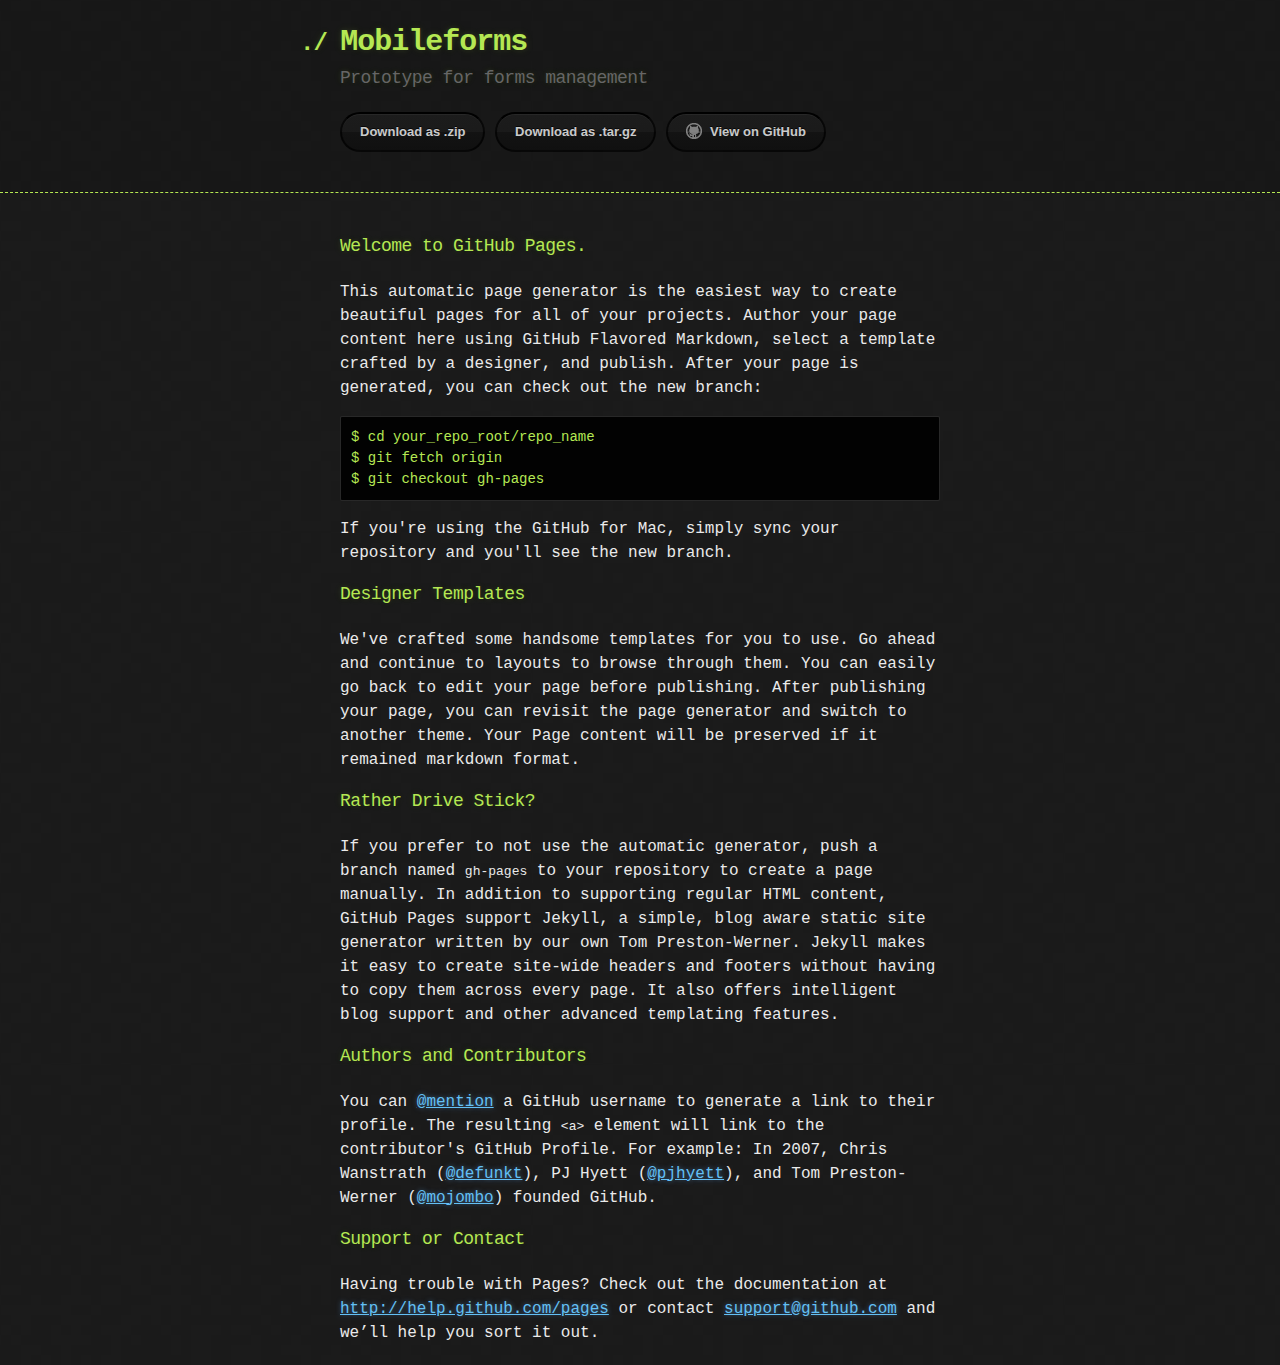
==== index.html @ 468bba08 "Create gh-pages branch via GitHub" ====
<!DOCTYPE html>
<html>
  <head>
    <meta charset='utf-8'>
    <meta http-equiv="X-UA-Compatible" content="chrome=1">

    <link rel="stylesheet" type="text/css" href="stylesheets/stylesheet.css" media="screen" />
    <link rel="stylesheet" type="text/css" href="stylesheets/pygment_trac.css" media="screen" />
    <link rel="stylesheet" type="text/css" href="stylesheets/print.css" media="print" />

    <title>Mobileforms by tombaker1</title>
  </head>

  <body>

    <header>
      <div class="container">
        <h1>Mobileforms</h1>
        <h2>Prototype for forms management</h2>

        <section id="downloads">
          <a href="https://github.com/tombaker1/MobileForms/zipball/master" class="btn">Download as .zip</a>
          <a href="https://github.com/tombaker1/MobileForms/tarball/master" class="btn">Download as .tar.gz</a>
          <a href="https://github.com/tombaker1/MobileForms" class="btn btn-github"><span class="icon"></span>View on GitHub</a>
        </section>
      </div>
    </header>

    <div class="container">
      <section id="main_content">
        <h3>
<a name="welcome-to-github-pages" class="anchor" href="#welcome-to-github-pages"><span class="octicon octicon-link"></span></a>Welcome to GitHub Pages.</h3>

<p>This automatic page generator is the easiest way to create beautiful pages for all of your projects. Author your page content here using GitHub Flavored Markdown, select a template crafted by a designer, and publish. After your page is generated, you can check out the new branch:</p>

<pre><code>$ cd your_repo_root/repo_name
$ git fetch origin
$ git checkout gh-pages
</code></pre>

<p>If you're using the GitHub for Mac, simply sync your repository and you'll see the new branch.</p>

<h3>
<a name="designer-templates" class="anchor" href="#designer-templates"><span class="octicon octicon-link"></span></a>Designer Templates</h3>

<p>We've crafted some handsome templates for you to use. Go ahead and continue to layouts to browse through them. You can easily go back to edit your page before publishing. After publishing your page, you can revisit the page generator and switch to another theme. Your Page content will be preserved if it remained markdown format.</p>

<h3>
<a name="rather-drive-stick" class="anchor" href="#rather-drive-stick"><span class="octicon octicon-link"></span></a>Rather Drive Stick?</h3>

<p>If you prefer to not use the automatic generator, push a branch named <code>gh-pages</code> to your repository to create a page manually. In addition to supporting regular HTML content, GitHub Pages support Jekyll, a simple, blog aware static site generator written by our own Tom Preston-Werner. Jekyll makes it easy to create site-wide headers and footers without having to copy them across every page. It also offers intelligent blog support and other advanced templating features.</p>

<h3>
<a name="authors-and-contributors" class="anchor" href="#authors-and-contributors"><span class="octicon octicon-link"></span></a>Authors and Contributors</h3>

<p>You can <a href="https://github.com/blog/821" class="user-mention">@mention</a> a GitHub username to generate a link to their profile. The resulting <code>&lt;a&gt;</code> element will link to the contributor's GitHub Profile. For example: In 2007, Chris Wanstrath (<a href="https://github.com/defunkt" class="user-mention">@defunkt</a>), PJ Hyett (<a href="https://github.com/pjhyett" class="user-mention">@pjhyett</a>), and Tom Preston-Werner (<a href="https://github.com/mojombo" class="user-mention">@mojombo</a>) founded GitHub.</p>

<h3>
<a name="support-or-contact" class="anchor" href="#support-or-contact"><span class="octicon octicon-link"></span></a>Support or Contact</h3>

<p>Having trouble with Pages? Check out the documentation at <a href="http://help.github.com/pages">http://help.github.com/pages</a> or contact <a href="mailto:support@github.com">support@github.com</a> and we’ll help you sort it out.</p>
      </section>
    </div>

    
  </body>
</html>
---- stylesheets/stylesheet.css ----
body {
  margin: 0;
  padding: 0;
  background: #151515 url("../images/bkg.png") 0 0;
  color: #eaeaea;
  font: 16px;
  line-height: 1.5;
  font-family: Monaco, "Bitstream Vera Sans Mono", "Lucida Console", Terminal, monospace;
}

/* General & 'Reset' Stuff */

.container {
  width: 90%;
  max-width: 600px;
  margin: 0 auto;
}

section {
  display: block;
  margin: 0 0 20px 0;
}

h1, h2, h3, h4, h5, h6 {
  margin: 0 0 20px;
}

li {
  line-height: 1.4 ;
}

/* Header, <header>
   header   - container
   h1       - project name
   h2       - project description
*/

header {
  background: rgba(0, 0, 0, 0.1);
  width: 100%;
  border-bottom: 1px dashed #b5e853;
  padding: 20px 0;
  margin: 0 0 40px 0;
}

header h1 {
  font-size: 30px;
  line-height: 1.5;
  margin: 0 0 0 -40px;
  font-weight: bold;
  font-family: Monaco, "Bitstream Vera Sans Mono", "Lucida Console", Terminal, monospace;
  color: #b5e853;
  text-shadow: 0 1px 1px rgba(0, 0, 0, 0.1),
               0 0 5px rgba(181, 232, 83, 0.1),
               0 0 10px rgba(181, 232, 83, 0.1);
  letter-spacing: -1px;
  -webkit-font-smoothing: antialiased;
}

header h1:before {
  content: "./ ";
  font-size: 24px;
}

header h2 {
  font-size: 18px;
  font-weight: 300;
  color: #666;
}

#downloads .btn {
  display: inline-block;
  text-align: center;
  margin: 0;
}

/* Main Content
*/

#main_content {
  width: 100%;
  -webkit-font-smoothing: antialiased;
}
section img {
  max-width: 100%
}

h1, h2, h3, h4, h5, h6 {
  font-weight: normal;
  font-family: Monaco, "Bitstream Vera Sans Mono", "Lucida Console", Terminal, monospace;
  color: #b5e853;
  letter-spacing: -0.03em;
  text-shadow: 0 1px 1px rgba(0, 0, 0, 0.1),
               0 0 5px rgba(181, 232, 83, 0.1),
               0 0 10px rgba(181, 232, 83, 0.1);
}

#main_content h1 {
  font-size: 30px;
}

#main_content h2 {
  font-size: 24px;
}

#main_content h3 {
  font-size: 18px;
}

#main_content h4 {
  font-size: 14px;
}

#main_content h5 {
  font-size: 12px;
  text-transform: uppercase;
  margin: 0 0 5px 0;
}

#main_content h6 {
  font-size: 12px;
  text-transform: uppercase;
  color: #999;
  margin: 0 0 5px 0;
}

dt {
  font-style: italic;
  font-weight: bold;
}

ul li {
  list-style: none;
}

ul li:before {
  content: ">>";
  font-family: Monaco, "Bitstream Vera Sans Mono", "Lucida Console", Terminal, monospace;
  font-size: 13px;
  color: #b5e853;
  margin-left: -37px;
  margin-right: 21px;
  line-height: 16px;
}

blockquote {
  color: #aaa;
  padding-left: 10px;
  border-left: 1px dotted #666;
}

pre {
  background: rgba(0, 0, 0, 0.9);
  border: 1px solid rgba(255, 255, 255, 0.15);
  padding: 10px;
  font-size: 14px;
  color: #b5e853;
  border-radius: 2px;
  -moz-border-radius: 2px;
  -webkit-border-radius: 2px;
  text-wrap: normal;
  overflow: auto;
  overflow-y: hidden;
}

table {
  width: 100%;
  margin: 0 0 20px 0;
}

th {
  text-align: left;
  border-bottom: 1px dashed #b5e853;
  padding: 5px 10px;
}

td {
  padding: 5px 10px;
}

hr {
  height: 0;
  border: 0;
  border-bottom: 1px dashed #b5e853;
  color: #b5e853;
}

/* Buttons
*/

.btn {
  display: inline-block;
  background: -webkit-linear-gradient(top, rgba(40, 40, 40, 0.3), rgba(35, 35, 35, 0.3) 50%, rgba(10, 10, 10, 0.3) 50%, rgba(0, 0, 0, 0.3));
  padding: 8px 18px;
  border-radius: 50px;
  border: 2px solid rgba(0, 0, 0, 0.7);
  border-bottom: 2px solid rgba(0, 0, 0, 0.7);
  border-top: 2px solid rgba(0, 0, 0, 1);
  color: rgba(255, 255, 255, 0.8);
  font-family: Helvetica, Arial, sans-serif;
  font-weight: bold;
  font-size: 13px;
  text-decoration: none;
  text-shadow: 0 -1px 0 rgba(0, 0, 0, 0.75);
  box-shadow: inset 0 1px 0 rgba(255, 255, 255, 0.05);
}

.btn:hover {
  background: -webkit-linear-gradient(top, rgba(40, 40, 40, 0.6), rgba(35, 35, 35, 0.6) 50%, rgba(10, 10, 10, 0.8) 50%, rgba(0, 0, 0, 0.8));
}

.btn .icon {
  display: inline-block;
  width: 16px;
  height: 16px;
  margin: 1px 8px 0 0;
  float: left;
}

.btn-github .icon {
  opacity: 0.6;
  background: url("../images/blacktocat.png") 0 0 no-repeat;
}

/* Links
   a, a:hover, a:visited
*/

a {
  color: #63c0f5;
  text-shadow: 0 0 5px rgba(104, 182, 255, 0.5);
}

/* Clearfix */

.cf:before, .cf:after {
  content:"";
  display:table;
}

.cf:after {
  clear:both;
}

.cf {
  zoom:1;
}
---- stylesheets/pygment_trac.css ----
.highlight .c { color: #999988; font-style: italic } /* Comment */
.highlight .err { color: #a61717; background-color: #e3d2d2 } /* Error */
.highlight .k { font-weight: bold } /* Keyword */
.highlight .o { font-weight: bold } /* Operator */
.highlight .cm { color: #999988; font-style: italic } /* Comment.Multiline */
.highlight .cp { color: #999999; font-weight: bold } /* Comment.Preproc */
.highlight .c1 { color: #999988; font-style: italic } /* Comment.Single */
.highlight .cs { color: #999999; font-weight: bold; font-style: italic } /* Comment.Special */
.highlight .gd { color: #000000; background-color: #ffdddd } /* Generic.Deleted */
.highlight .gd .x { color: #000000; background-color: #ffaaaa } /* Generic.Deleted.Specific */
.highlight .ge { font-style: italic } /* Generic.Emph */
.highlight .gr { color: #aa0000 } /* Generic.Error */
.highlight .gh { color: #999999 } /* Generic.Heading */
.highlight .gi { color: #000000; background-color: #ddffdd } /* Generic.Inserted */
.highlight .gi .x { color: #000000; background-color: #aaffaa } /* Generic.Inserted.Specific */
.highlight .go { color: #888888 } /* Generic.Output */
.highlight .gp { color: #555555 } /* Generic.Prompt */
.highlight .gs { font-weight: bold } /* Generic.Strong */
.highlight .gu { color: #800080; font-weight: bold; } /* Generic.Subheading */
.highlight .gt { color: #aa0000 } /* Generic.Traceback */
.highlight .kc { font-weight: bold } /* Keyword.Constant */
.highlight .kd { font-weight: bold } /* Keyword.Declaration */
.highlight .kn { font-weight: bold } /* Keyword.Namespace */
.highlight .kp { font-weight: bold } /* Keyword.Pseudo */
.highlight .kr { font-weight: bold } /* Keyword.Reserved */
.highlight .kt { color: #445588; font-weight: bold } /* Keyword.Type */
.highlight .m { color: #009999 } /* Literal.Number */
.highlight .s { color: #d14 } /* Literal.String */
.highlight .na { color: #008080 } /* Name.Attribute */
.highlight .nb { color: #0086B3 } /* Name.Builtin */
.highlight .nc { color: #445588; font-weight: bold } /* Name.Class */
.highlight .no { color: #008080 } /* Name.Constant */
.highlight .ni { color: #800080 } /* Name.Entity */
.highlight .ne { color: #990000; font-weight: bold } /* Name.Exception */
.highlight .nf { color: #990000; font-weight: bold } /* Name.Function */
.highlight .nn { color: #555555 } /* Name.Namespace */
.highlight .nt { color: #CBDFFF } /* Name.Tag */
.highlight .nv { color: #008080 } /* Name.Variable */
.highlight .ow { font-weight: bold } /* Operator.Word */
.highlight .w { color: #bbbbbb } /* Text.Whitespace */
.highlight .mf { color: #009999 } /* Literal.Number.Float */
.highlight .mh { color: #009999 } /* Literal.Number.Hex */
.highlight .mi { color: #009999 } /* Literal.Number.Integer */
.highlight .mo { color: #009999 } /* Literal.Number.Oct */
.highlight .sb { color: #d14 } /* Literal.String.Backtick */
.highlight .sc { color: #d14 } /* Literal.String.Char */
.highlight .sd { color: #d14 } /* Literal.String.Doc */
.highlight .s2 { color: #d14 } /* Literal.String.Double */
.highlight .se { color: #d14 } /* Literal.String.Escape */
.highlight .sh { color: #d14 } /* Literal.String.Heredoc */
.highlight .si { color: #d14 } /* Literal.String.Interpol */
.highlight .sx { color: #d14 } /* Literal.String.Other */
.highlight .sr { color: #009926 } /* Literal.String.Regex */
.highlight .s1 { color: #d14 } /* Literal.String.Single */
.highlight .ss { color: #990073 } /* Literal.String.Symbol */
.highlight .bp { color: #999999 } /* Name.Builtin.Pseudo */
.highlight .vc { color: #008080 } /* Name.Variable.Class */
.highlight .vg { color: #008080 } /* Name.Variable.Global */
.highlight .vi { color: #008080 } /* Name.Variable.Instance */
.highlight .il { color: #009999 } /* Literal.Number.Integer.Long */

.type-csharp .highlight .k { color: #0000FF }
.type-csharp .highlight .kt { color: #0000FF }
.type-csharp .highlight .nf { color: #000000; font-weight: normal }
.type-csharp .highlight .nc { color: #2B91AF }
.type-csharp .highlight .nn { color: #000000 }
.type-csharp .highlight .s { color: #A31515 }
.type-csharp .highlight .sc { color: #A31515 }
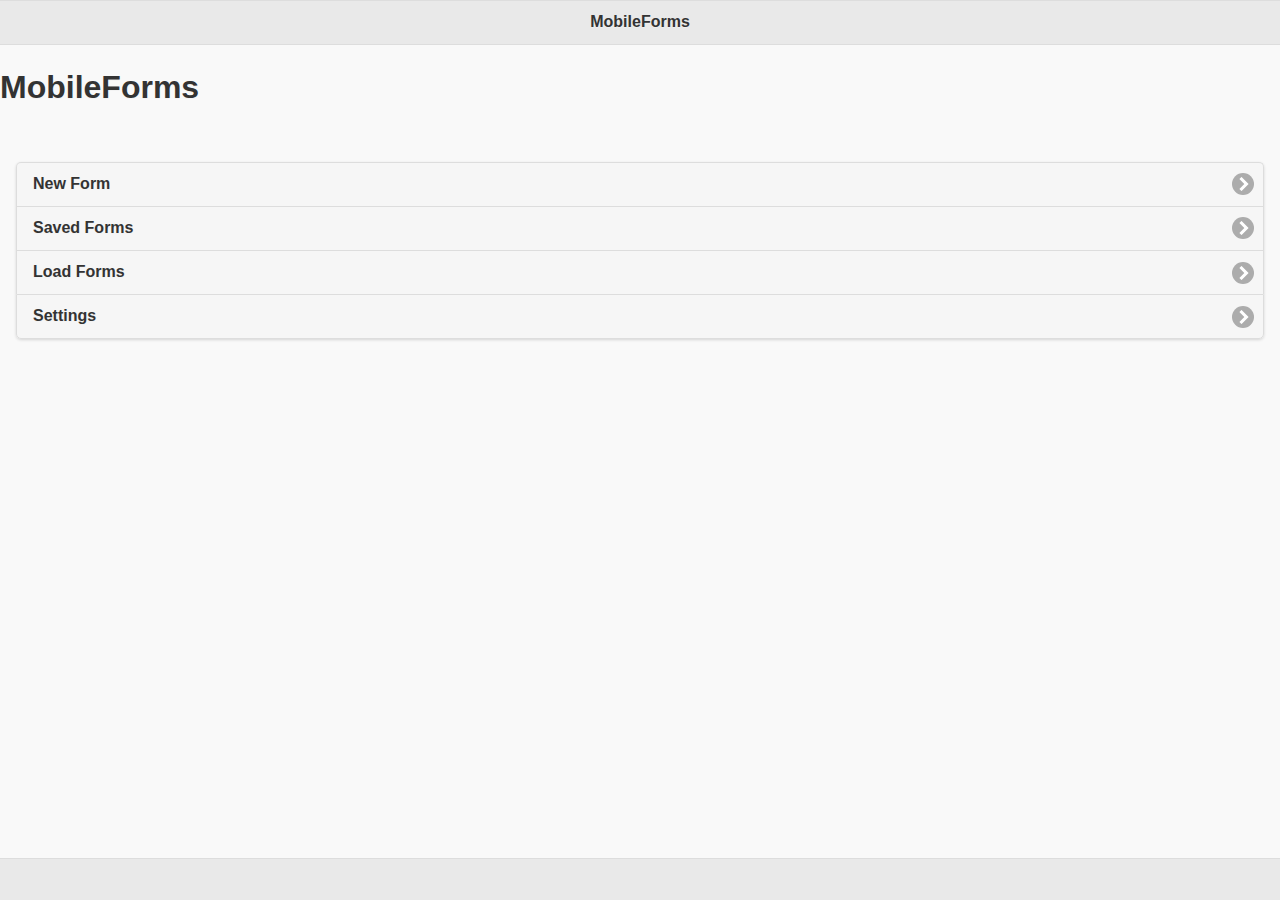
==== commit 2065b40a: "fixing index.html" ====
--- a/index.html
+++ b/index.html
@@ -1,67 +1,119 @@
 <!DOCTYPE html>
 <html>
-  <head>
-    <meta charset='utf-8'>
-    <meta http-equiv="X-UA-Compatible" content="chrome=1">
-
-    <link rel="stylesheet" type="text/css" href="stylesheets/stylesheet.css" media="screen" />
-    <link rel="stylesheet" type="text/css" href="stylesheets/pygment_trac.css" media="screen" />
-    <link rel="stylesheet" type="text/css" href="stylesheets/print.css" media="print" />
-
-    <title>Mobileforms by tombaker1</title>
-  </head>
-
-  <body>
-
-    <header>
-      <div class="container">
-        <h1>Mobileforms</h1>
-        <h2>Prototype for forms management</h2>
-
-        <section id="downloads">
-          <a href="https://github.com/tombaker1/MobileForms/zipball/master" class="btn">Download as .zip</a>
-          <a href="https://github.com/tombaker1/MobileForms/tarball/master" class="btn">Download as .tar.gz</a>
-          <a href="https://github.com/tombaker1/MobileForms" class="btn btn-github"><span class="icon"></span>View on GitHub</a>
-        </section>
-      </div>
-    </header>
-
-    <div class="container">
-      <section id="main_content">
-        <h3>
-<a name="welcome-to-github-pages" class="anchor" href="#welcome-to-github-pages"><span class="octicon octicon-link"></span></a>Welcome to GitHub Pages.</h3>
-
-<p>This automatic page generator is the easiest way to create beautiful pages for all of your projects. Author your page content here using GitHub Flavored Markdown, select a template crafted by a designer, and publish. After your page is generated, you can check out the new branch:</p>
-
-<pre><code>$ cd your_repo_root/repo_name
-$ git fetch origin
-$ git checkout gh-pages
-</code></pre>
-
-<p>If you're using the GitHub for Mac, simply sync your repository and you'll see the new branch.</p>
-
-<h3>
-<a name="designer-templates" class="anchor" href="#designer-templates"><span class="octicon octicon-link"></span></a>Designer Templates</h3>
-
-<p>We've crafted some handsome templates for you to use. Go ahead and continue to layouts to browse through them. You can easily go back to edit your page before publishing. After publishing your page, you can revisit the page generator and switch to another theme. Your Page content will be preserved if it remained markdown format.</p>
-
-<h3>
-<a name="rather-drive-stick" class="anchor" href="#rather-drive-stick"><span class="octicon octicon-link"></span></a>Rather Drive Stick?</h3>
-
-<p>If you prefer to not use the automatic generator, push a branch named <code>gh-pages</code> to your repository to create a page manually. In addition to supporting regular HTML content, GitHub Pages support Jekyll, a simple, blog aware static site generator written by our own Tom Preston-Werner. Jekyll makes it easy to create site-wide headers and footers without having to copy them across every page. It also offers intelligent blog support and other advanced templating features.</p>
-
-<h3>
-<a name="authors-and-contributors" class="anchor" href="#authors-and-contributors"><span class="octicon octicon-link"></span></a>Authors and Contributors</h3>
-
-<p>You can <a href="https://github.com/blog/821" class="user-mention">@mention</a> a GitHub username to generate a link to their profile. The resulting <code>&lt;a&gt;</code> element will link to the contributor's GitHub Profile. For example: In 2007, Chris Wanstrath (<a href="https://github.com/defunkt" class="user-mention">@defunkt</a>), PJ Hyett (<a href="https://github.com/pjhyett" class="user-mention">@pjhyett</a>), and Tom Preston-Werner (<a href="https://github.com/mojombo" class="user-mention">@mojombo</a>) founded GitHub.</p>
-
-<h3>
-<a name="support-or-contact" class="anchor" href="#support-or-contact"><span class="octicon octicon-link"></span></a>Support or Contact</h3>
-
-<p>Having trouble with Pages? Check out the documentation at <a href="http://help.github.com/pages">http://help.github.com/pages</a> or contact <a href="mailto:support@github.com">support@github.com</a> and we’ll help you sort it out.</p>
-      </section>
-    </div>
-
-    
-  </body>
-</html>+        <meta http-equiv="Content-Type" content="text/html; charset=UTF-8" />
+        <meta name = "format-detection" content = "telephone=no"/>
+        <meta name="viewport" content="user-scalable=no, initial-scale=1, maximum-scale=1, minimum-scale=1, width=device-width" />
+        <!-- link rel="stylesheet" type="text/css" href="css/index.css" / -->
+        <title>MobileForms</title>
+        <!-- Module to load
+        -->
+        <!-- script type="text/javascript" src="cordova.js"></script -->
+        <script type="text/javascript" src="www/cordova_webapp.js"></script>
+        <script type="text/javascript" src="www/lib/jquery/jquery-2.1.0.min.js"></script>
+        <script type="text/javascript" src="www/lib/underscore-1.6.0/underscore-min.js"></script>
+        <script type="text/javascript" src="www/lib/backbone-1.1.2/backbone.js"></script>
+        <link rel="stylesheet" href="www/lib/jquery/jquery.mobile-1.4.2.min.css"></link>
+        <script type="text/javascript" src="www/lib/jquery/jquery.mobile-1.4.2.min.js"></script>
+        <link rel="stylesheet" href="www/css/index.css"></link>
+    </head>
+    <body>
+        <!-- Application pages -->
+        <div id="page-home" class="page" data-role="page">
+            <div data-role="header" data-add-back-btn="true"><h1>MobileForms</h1></div>            <h1>MobileForms</h1>
+            <div data-role="content">
+                <ul id="menu" data-role="listview" data-inset="true">
+                    <li><a href="#page-new-form" data-transition='slide'>New Form</a></li>
+                    <li><a href="#page-saved-forms" data-transition='slide'>Saved Forms</a></li>
+                    <li><a href="#page-load-form" data-transition='slide'>Load Forms</a></li>
+                    <li><a href="#page-settings" data-transition='slide'>Settings</a></li>
+                </ul>
+            </div>
+            <div data-role="footer"  data-position="fixed"><h4></h4></div>
+        </div>
+        
+        <div id="page-new-form" class="page" data-role="page">
+            <div data-role="header" data-add-back-btn="true"><h1>New Form</h1></div>
+            <div data-role="content">
+                <ul id="form-items" data-role="listview" data-inset="true"></ul>
+            </div>
+            <div data-role="footer"  data-position="fixed"><h4></h4></div>
+        </div>
+        
+        <div id="page-saved-forms" class="page" data-role="page">
+            <div data-role="header" data-add-back-btn="true"><h1>Saved Forms</h1></div>
+            <div data-role="content">
+                <ul id="form-saved-list" data-role="listview" data-inset="true"></ul>                
+            </div>
+            <div data-role="footer"  data-position="fixed"><h4></h4></div>
+        </div>
+        
+        <div id="page-load-form" class="page" data-role="page">
+            <div data-role="header" data-add-back-btn="true"><h1>Load Forms</h1></div>
+            <div data-role="content">
+                <div data-role="fieldcontain">
+                <fieldset id="form-list-data" data-role="controlgroup">
+                </fieldset>
+                <!-- ul id="form-list-data" data-role="listview" data-inset="true"></ul -->
+                <input id="load-form-button" type="button" value="Load" data-inline="true">
+                </div>
+            </div>
+            <div data-role="footer"  data-position="fixed"><h4></h4></div>
+        </div>
+        
+        <div id="page-settings" class="page" data-role="page">
+            <div data-role="header" data-add-back-btn="true"><h1>Settings</h1></div>
+            <div id="content-settings" data-role="content">
+                <div id="version"></div>
+                <div class="ui-field-contain">
+                    <fieldset name="form-source" data-role="controlgroup">
+                      <legend>Select form source</legend>
+                      <label><input type="radio" name="form-source" id="checkbox-1" class="custom" data-mini="true" checked="checked">
+                            Local</label>
+                      <label><input type="radio" name="form-source" id="checkbox-2" class="custom" data-mini="true">
+                            Remote</label>
+                    </fieldset>
+                </div>
+                <input id="load-form-list-button" type="button" value="Load" data-inline="true">
+                <input id="reset-button" type="button" value="reset" data-inline="true">
+                <!-- input id="debug-button" type="button" value="debug" data-inline="true" style="display: inline;" -->
+                <div id="content-messages"></div>
+            </div>
+            <div data-role="footer" data-position="fixed"><h4></h4></div>
+        </div>
+        
+        <div id="reset-dialog"  class="popup" data-role="popup" data-theme="a"  data-overlay-theme="a" data-dismissible="false" style="max-width:400px;" class="ui-corner-all">
+            <div data-role="header"><h3>Reset all saved forms?</h3></div>
+            <div id="content" data-role="content">
+                <h3>
+                    Are you sure that you want to delete all forms and data?
+                </h3>
+                <input id="cancel"  data-role="button" type="button" value="cancel" data-inline="true" data-theme="a">
+                <input id="ok"  data-role="button" type="button" value="ok" data-inline="true" data-theme="b">
+           </div>
+        </div>
+        <div id="confirm-dialog"  class="popup" data-role="popup" data-theme="a"  data-overlay-theme="a" data-dismissible="false" style="max-width:400px;" class="ui-corner-all">
+            <div data-role="header"><h3>Notice</h3></div>
+            <div id="content" data-role="content">
+                <h3>
+                    Empty Notice
+                </h3>
+                <input id="ok"  data-role="button" type="button" value="ok" data-inline="true" data-theme="b">
+           </div>
+        </div>
+        
+        <script type="text/javascript" src="www/js/index.js"></script>
+        <script type="text/javascript" src="www/js/xformer.js"></script>
+        <script type="text/javascript" src="www/js/mFormData.js"></script>
+        <script type="text/javascript" src="www/js/uiElements.js"></script>
+        <script type="text/javascript" src="www/js/jqm-view.js"></script>
+        <script type="text/javascript" src="www/js/jqm-controller.js"></script>
+        <script type="text/javascript" src="www/js/sync.js"></script>
+        <script type="text/javascript" src="www/js/storage.js"></script>
+        <script type="text/javascript" src="www/config.js"></script>
+        <script type="text/javascript">
+            window.onload = function() {
+            app.initialize();
+            }
+        </script>
+    </body>
+</html>
--- a/www/css/index.css
+++ b/www/css/index.css
@@ -0,0 +1,15 @@
+
+
+.footer-button{
+text-align:center;
+display: inline-table;
+}
+
+.page-form-footer {
+    position: fixed;
+}
+
+.ui-footer .ui-btn {
+display: inline-table;
+}
+
